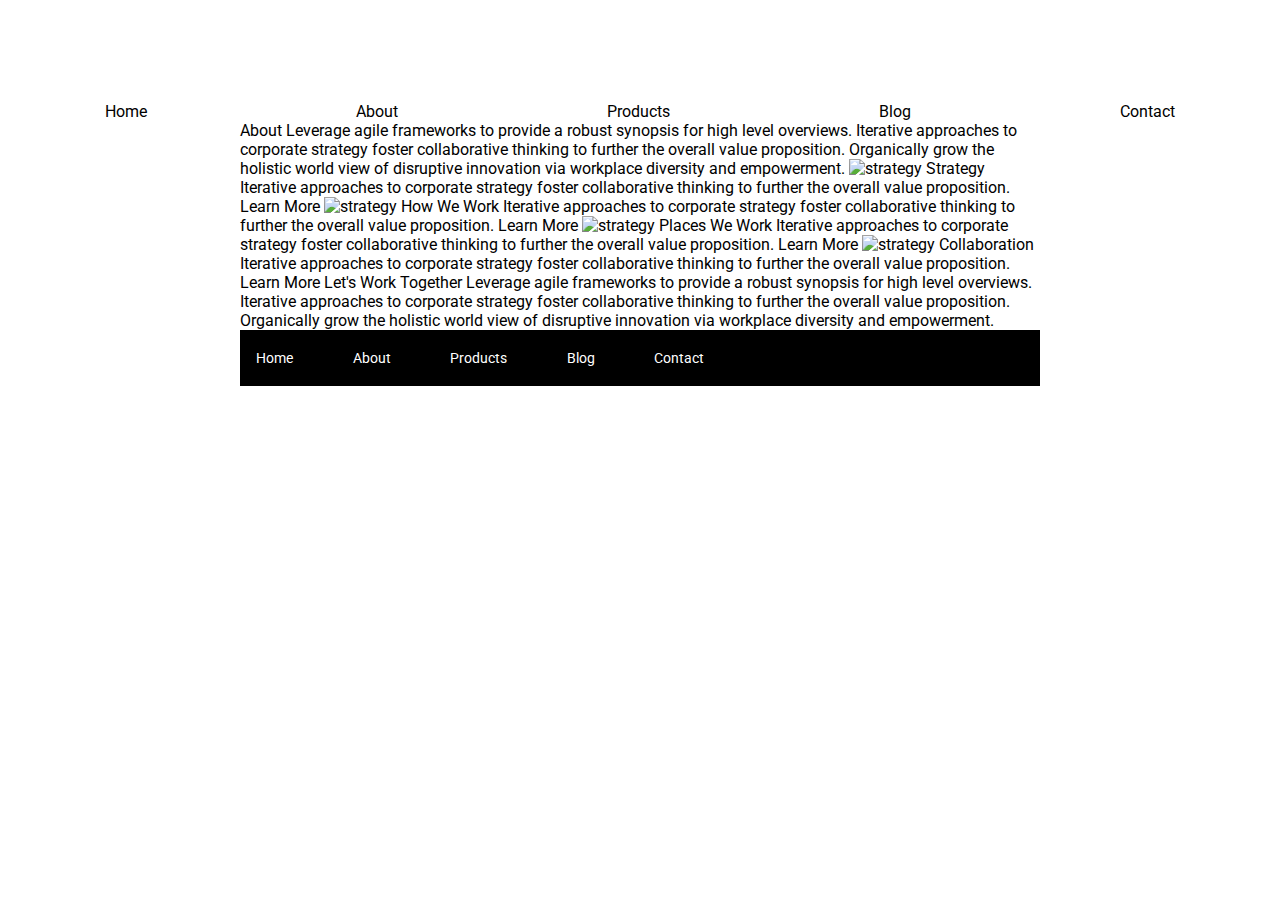
==== about.html @ d3a54a0d "finished the home section, working on the about" ====
<!doctype html>

<html lang="en">
<head>
  <meta charset="utf-8">

  <title>Sprint Challenge - About</title>

  <link href="https://fonts.googleapis.com/css?family=Roboto|Rubik" rel="stylesheet">
  <link rel="stylesheet" href="css/index.css">

</head>

<body>
  <header id="about">
    <nav>
        <div class="logo"></div>  <!--Empty div for logo pic-->
        <div class="links">
            <a href="/index.html">Home</a>
            <a href="/about.html">About</a>
            <a href="#">Products</a>
            <a href="#">Blog</a>
            <a href="#">Contact</a>          
        </div>  
    </nav>
    <div class="about-img"></div> <!--Empty div for bg pic-->
</header>
    <div class="container about-page">
     
    About

    Leverage agile frameworks to provide a robust synopsis for high level overviews. Iterative approaches to corporate strategy foster collaborative thinking to further the overall value proposition. Organically grow the holistic world view of disruptive innovation via workplace diversity and empowerment.


    <img src="img/about-plan.png" alt="strategy">
    
    Strategy
    
    Iterative approaches to corporate strategy foster collaborative thinking to further the overall value proposition.

    Learn More



    <img src="img/about-working.png" alt="strategy">
    
    How We Work
    
    Iterative approaches to corporate strategy foster collaborative thinking to further the overall value proposition.

    Learn More



    <img src="img/about-office.png" alt="strategy">
    
    Places We Work

    Iterative approaches to corporate strategy foster collaborative thinking to further the overall value proposition.

    Learn More

    <img src="img/about-meeting.png" alt="strategy">
    
    Collaboration
    
    Iterative approaches to corporate strategy foster collaborative thinking to further the overall value proposition.

    Learn More

    Let's Work Together

    Leverage agile frameworks to provide a robust synopsis for high level overviews. Iterative approaches to corporate strategy foster collaborative thinking to further the overall value proposition. Organically grow the holistic world view of disruptive innovation via workplace diversity and empowerment.
        
      <footer>
        <nav>
          <a href="index.html">Home</a>
          <a href="/about.html">About</a>
          <a href="#">Products</a>
          <a href="#">Blog</a>
          <a href="#">Contact</a>
        </nav>
      </footer>
    </div><!-- container -->        
</body>
</html>
---- css/index.css ----
/* http://meyerweb.com/eric/tools/css/reset/ 
   v2.0 | 20110126
   License: none (public domain)
*/

html, body, div, span, applet, object, iframe,
h1, h2, h3, h4, h5, h6, p, blockquote, pre,
a, abbr, acronym, address, big, cite, code,
del, dfn, em, img, ins, kbd, q, s, samp,
small, strike, strong, sub, sup, tt, var,
b, u, i, center,
dl, dt, dd, ol, ul, li,
fieldset, form, label, legend,
table, caption, tbody, tfoot, thead, tr, th, td,
article, aside, canvas, details, embed, 
figure, figcaption, footer, header, hgroup, 
menu, nav, output, ruby, section, summary,
time, mark, audio, video {
	margin: 0;
	padding: 0;
	font-size: 100%;
	font: inherit;
	vertical-align: baseline;
}
/* HTML5 display-role reset for older browsers */
article, aside, details, figcaption, figure, 
footer, header, hgroup, menu, nav, section {
	display: block;
}
* {
    box-sizing: border-box;
}

html, body {
    height: 100%;
    font-family: 'Roboto', sans-serif;
}

h1, h2, h3, h4, h5 {
    font-size: 18px;
    margin-bottom: 15px;
    font-family: 'Rubik', sans-serif;
}

p {
    line-height: 1.4;
}

.container {
    width: 800px;
    margin: 0 auto;
}
#index{
    width: 100%;
    padding: 2%;
}
.logo{
    background-image: url(/img/lambda-black.png);
    display: flex;
    align-items: center;
    background-repeat: no-repeat;
    width: 30%;
    padding: 5% 0% 3%;
}
#index nav {
    display: flex;
    justify-content: space-between;
    align-items: center;
}
.links{
    width: 100%;
    display: flex;
    justify-content: space-around;
    align-items: center;
}
.links a{
    text-decoration: none;
    color: black;
}
.bg-img{
    background-image: url(/img/jumbo.jpg);
    display: flex;
    justify-content: center;
    align-items: flex-end;
    background-repeat: no-repeat;
    margin-top: 3%;
    padding: 10% 0%;
}

.top-content {
    display: flex;
    flex-wrap: wrap;
    justify-content: space-evenly;
    margin-bottom: 20px;
    border-bottom: 1px dashed black;
}

.top-content .text-container {
    width: 48%;
    padding: 0 1%;
    padding-bottom: 20px;  
}

.middle-content {
    margin-bottom: 20px;
    border-bottom: 1px dashed black;
}

.middle-content h2 {
    padding: 0 2%;
    margin-bottom: 0;
}

.middle-content .boxes {
    display: flex;
    flex-wrap: wrap;
    justify-content: space-evenly;
}

.middle-content .boxes .box1, .box2, .box3, .box4, .box5, .box6, .box7, .box8, .box9, .box10{
    width: 12.5%;
    height: 100px;
    margin: 20px 2.5%;
    color: white;
    display: flex;
    align-items: center;
    justify-content: center;
}
.box1{
    background-color: teal;
}
.box2{
    background-color: gold;
}
.box3{
    background-color: cadetblue;
}
.box4{
    background-color: coral;
}
.box5{
    background-color: crimson;
}
.box6{
    background-color: forestgreen;
}
.box7{
    background-color: darkorchid;
}
.box8{
    background-color: hotpink;
}
.box9{
    background-color: indigo;
}
.box10{
    background-color: dodgerblue;
}


.bottom-content {
    display: flex;
    margin: 0 2% 20px;
    justify-content: space-around;
}

.bottom-content .text-container {
    padding-right: 4%;
}

.bottom-content .text-container:last-child {
    padding-right: 0;
}

footer {
    width: 100%;
    background: black;
}

footer nav {
    width: 60%;
    display: flex;
    justify-content: space-between;
    align-items: center;
    padding: 20px 2%;
    font-size: 14px;
}

footer nav a {
    color: white;
    text-decoration: none;
}
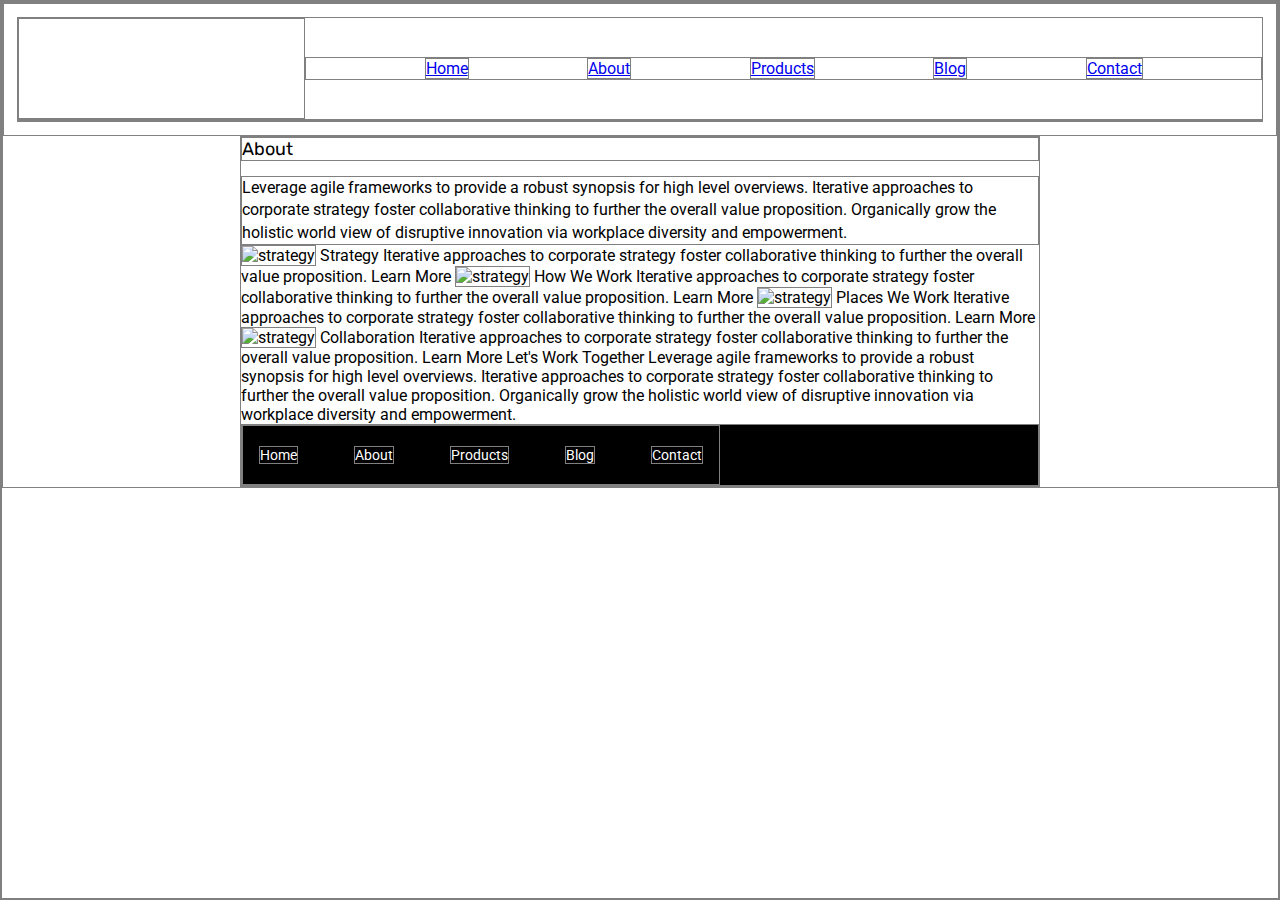
==== commit bec17957: "working on about html" ====
--- a/about.html
+++ b/about.html
@@ -12,6 +12,7 @@
 </head>
 
 <body>
+  <div class="pagecontainer">
   <header id="about">
     <nav>
         <div class="logo"></div>  <!--Empty div for logo pic-->
@@ -23,13 +24,13 @@
             <a href="#">Contact</a>          
         </div>  
     </nav>
-    <div class="about-img"></div> <!--Empty div for bg pic-->
+    <div class="bg-img"></div> <!--Empty div for bg pic-->
 </header>
     <div class="container about-page">
      
-    About
+      <h2>About</h2>
 
-    Leverage agile frameworks to provide a robust synopsis for high level overviews. Iterative approaches to corporate strategy foster collaborative thinking to further the overall value proposition. Organically grow the holistic world view of disruptive innovation via workplace diversity and empowerment.
+      <p> Leverage agile frameworks to provide a robust synopsis for high level overviews. Iterative approaches to corporate strategy foster collaborative thinking to further the overall value proposition. Organically grow the holistic world view of disruptive innovation via workplace diversity and empowerment.</p>
 
 
     <img src="img/about-plan.png" alt="strategy">
@@ -81,6 +82,7 @@
           <a href="#">Contact</a>
         </nav>
       </footer>
-    </div><!-- container -->        
+    </div><!-- container -->  
+  </div>
 </body>
-</html>+</html>        --- a/css/index.css
+++ b/css/index.css
@@ -29,6 +29,7 @@
 }
 * {
     box-sizing: border-box;
+    border: 1px solid grey;
 }
 
 html, body {
@@ -54,7 +55,7 @@
     width: 100%;
     padding: 2%;
 }
-.logo{
+#index .logo{
     background-image: url(/img/lambda-black.png);
     display: flex;
     align-items: center;
@@ -67,17 +68,17 @@
     justify-content: space-between;
     align-items: center;
 }
-.links{
+#index .links{
     width: 100%;
     display: flex;
     justify-content: space-around;
     align-items: center;
 }
-.links a{
+#index .links a{
     text-decoration: none;
     color: black;
 }
-.bg-img{
+#index .bg-img{
     background-image: url(/img/jumbo.jpg);
     display: flex;
     justify-content: center;
@@ -87,6 +88,30 @@
     padding: 10% 0%;
 }
 
+#about{
+    width: 100%;
+    padding: 1%;
+}
+#about .logo{
+    display: flex;
+    align-items: center;
+    background-repeat: no-repeat;
+    width: 30%;
+    padding: 5% 0% 3%;
+
+}
+#about nav{
+    display: flex;
+    justify-content: space-between;
+    align-items: center;
+}
+#about .links{
+    width: 100%;
+    display: flex;
+    justify-content: space-evenly;
+    align-items: center;
+
+}
 .top-content {
     display: flex;
     flex-wrap: wrap;
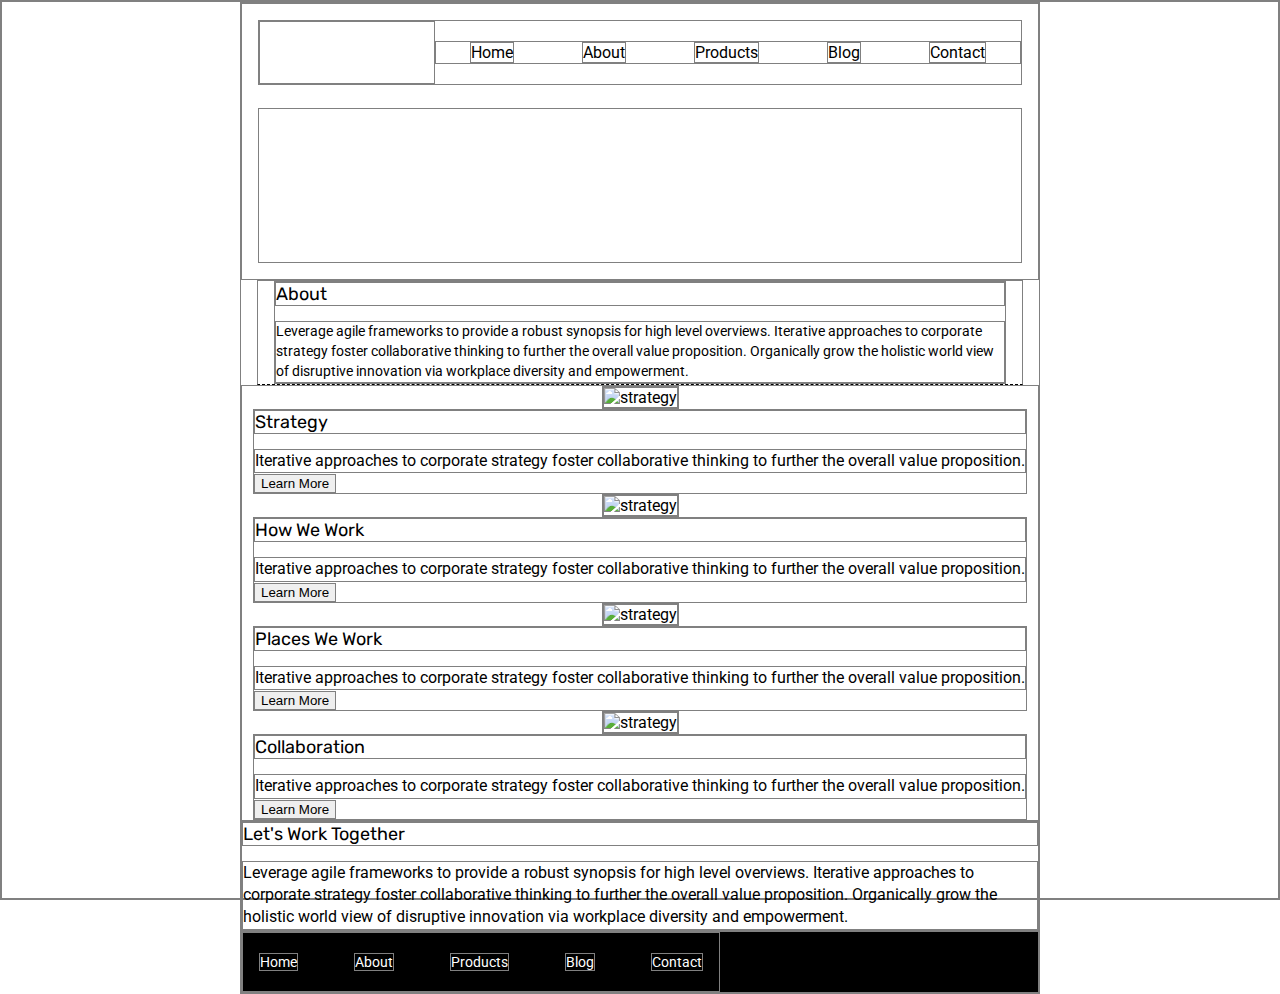
==== commit 27d63b17: "working on about css" ====
--- a/about.html
+++ b/about.html
@@ -12,77 +12,73 @@
 </head>
 
 <body>
-  <div class="pagecontainer">
-  <header id="about">
-    <nav>
-        <div class="logo"></div>  <!--Empty div for logo pic-->
-        <div class="links">
-            <a href="/index.html">Home</a>
-            <a href="/about.html">About</a>
-            <a href="#">Products</a>
-            <a href="#">Blog</a>
-            <a href="#">Contact</a>          
-        </div>  
-    </nav>
-    <div class="bg-img"></div> <!--Empty div for bg pic-->
-</header>
     <div class="container about-page">
-     
-      <h2>About</h2>
-
+      <header id="about">
+          <nav>
+            <div class="logo"></div>  <!--Empty div for logo pic-->
+            <div class="links">
+              <a href="index.html">Home</a>
+              <a href="about.html">About</a>
+              <a href="#">Products</a>
+              <a href="#">Blog</a>
+              <a href="#">Contact</a>          
+            </div>  
+          </nav>
+          <div class="bg-img"></div> <!--Empty div for bg pic-->
+      </header>
+      <section class="top-about">
+        <div class="about">
+          <h2>About</h2>
+          <p> Leverage agile frameworks to provide a robust synopsis for high level overviews. Iterative approaches to corporate strategy foster collaborative thinking to further the overall value proposition. Organically grow the holistic world view of disruptive innovation via workplace diversity and empowerment.</p>
+        </div>
+      </section>
+      <section class="middle-about">
+        <div class="strategy-img">
+          <img src="img/about-plan.png" alt="strategy">
+        </div>
+        <div class="strategy-txt">
+          <h2>Strategy</h2>
+          <p>Iterative approaches to corporate strategy foster collaborative thinking to further the overall value proposition.</p>
+          <button>Learn More</button>
+        </div>
+        <div class="how-work-img">
+          <img src="img/about-working.png" alt="strategy">
+        </div>
+        <div class="how-work-txt">
+          <h2>How We Work</h2>
+          <p>Iterative approaches to corporate strategy foster collaborative thinking to further the overall value proposition.</p>
+          <button>Learn More</button>
+        </div>
+        <div class="place-work-img">
+          <img src="img/about-office.png" alt="strategy">
+        </div>
+        <div class="place-work-txt">
+          <h2>Places We Work</h2>
+          <p>Iterative approaches to corporate strategy foster collaborative thinking to further the overall value proposition.</p>
+          <button>Learn More</button>
+        </div>
+        <div class="meeting-img">
+          <img src="img/about-meeting.png" alt="strategy">
+        </div>
+        <div class="meeting txt">
+          <h2>Collaboration</h2>
+          <p> Iterative approaches to corporate strategy foster collaborative thinking to further the overall value proposition.</p>
+          <button>Learn More</button>
+        </div>
+      </section>
+    <section class="bottom-about">
+      <h2>Let's Work Together</h2>
       <p> Leverage agile frameworks to provide a robust synopsis for high level overviews. Iterative approaches to corporate strategy foster collaborative thinking to further the overall value proposition. Organically grow the holistic world view of disruptive innovation via workplace diversity and empowerment.</p>
-
-
-    <img src="img/about-plan.png" alt="strategy">
-    
-    Strategy
-    
-    Iterative approaches to corporate strategy foster collaborative thinking to further the overall value proposition.
-
-    Learn More
-
-
-
-    <img src="img/about-working.png" alt="strategy">
-    
-    How We Work
-    
-    Iterative approaches to corporate strategy foster collaborative thinking to further the overall value proposition.
-
-    Learn More
-
-
-
-    <img src="img/about-office.png" alt="strategy">
-    
-    Places We Work
-
-    Iterative approaches to corporate strategy foster collaborative thinking to further the overall value proposition.
-
-    Learn More
-
-    <img src="img/about-meeting.png" alt="strategy">
-    
-    Collaboration
-    
-    Iterative approaches to corporate strategy foster collaborative thinking to further the overall value proposition.
-
-    Learn More
-
-    Let's Work Together
-
-    Leverage agile frameworks to provide a robust synopsis for high level overviews. Iterative approaches to corporate strategy foster collaborative thinking to further the overall value proposition. Organically grow the holistic world view of disruptive innovation via workplace diversity and empowerment.
-        
-      <footer>
-        <nav>
-          <a href="index.html">Home</a>
-          <a href="/about.html">About</a>
-          <a href="#">Products</a>
-          <a href="#">Blog</a>
-          <a href="#">Contact</a>
-        </nav>
-      </footer>
+    </section>    
+    <footer>
+      <nav>
+        <a href="index.html">Home</a>
+        <a href="about.html">About</a>
+        <a href="#">Products</a>
+        <a href="#">Blog</a>
+        <a href="#">Contact</a>
+      </nav>
+     </footer>
     </div><!-- container -->  
-  </div>
 </body>
 </html>        --- a/css/index.css
+++ b/css/index.css
@@ -51,11 +51,11 @@
     width: 800px;
     margin: 0 auto;
 }
-#index{
+header{
     width: 100%;
     padding: 2%;
 }
-#index .logo{
+.logo{
     background-image: url(/img/lambda-black.png);
     display: flex;
     align-items: center;
@@ -63,18 +63,18 @@
     width: 30%;
     padding: 5% 0% 3%;
 }
-#index nav {
+nav {
     display: flex;
     justify-content: space-between;
     align-items: center;
 }
-#index .links{
+.links{
     width: 100%;
     display: flex;
     justify-content: space-around;
     align-items: center;
 }
-#index .links a{
+.links a{
     text-decoration: none;
     color: black;
 }
@@ -87,31 +87,32 @@
     margin-top: 3%;
     padding: 10% 0%;
 }
-
-#about{
-    width: 100%;
-    padding: 1%;
-}
-#about .logo{
-    display: flex;
-    align-items: center;
+#about .bg-img{
+    background-image: url(/img/jumbo-about.png);
+    display: flex;
+    justify-content: center;
+    align-items: flex-end;
     background-repeat: no-repeat;
-    width: 30%;
-    padding: 5% 0% 3%;
-
-}
-#about nav{
-    display: flex;
-    justify-content: space-between;
-    align-items: center;
-}
-#about .links{
-    width: 100%;
-    display: flex;
-    justify-content: space-evenly;
-    align-items: center;
-
-}
+    margin-top: 3%;
+    padding: 10% 0%;
+}
+
+.top-about{
+    margin:0% 2%;
+    padding: 0% 2%;
+    font-size: .9rem;
+    border-bottom: 1px dashed black;
+}
+.middle-about{
+    display: flex;
+    justify-content: space-around;
+    flex-flow: row wrap;
+}
+.strategy-img{
+    display: flex;
+    justify-content: center;
+}
+
 .top-content {
     display: flex;
     flex-wrap: wrap;
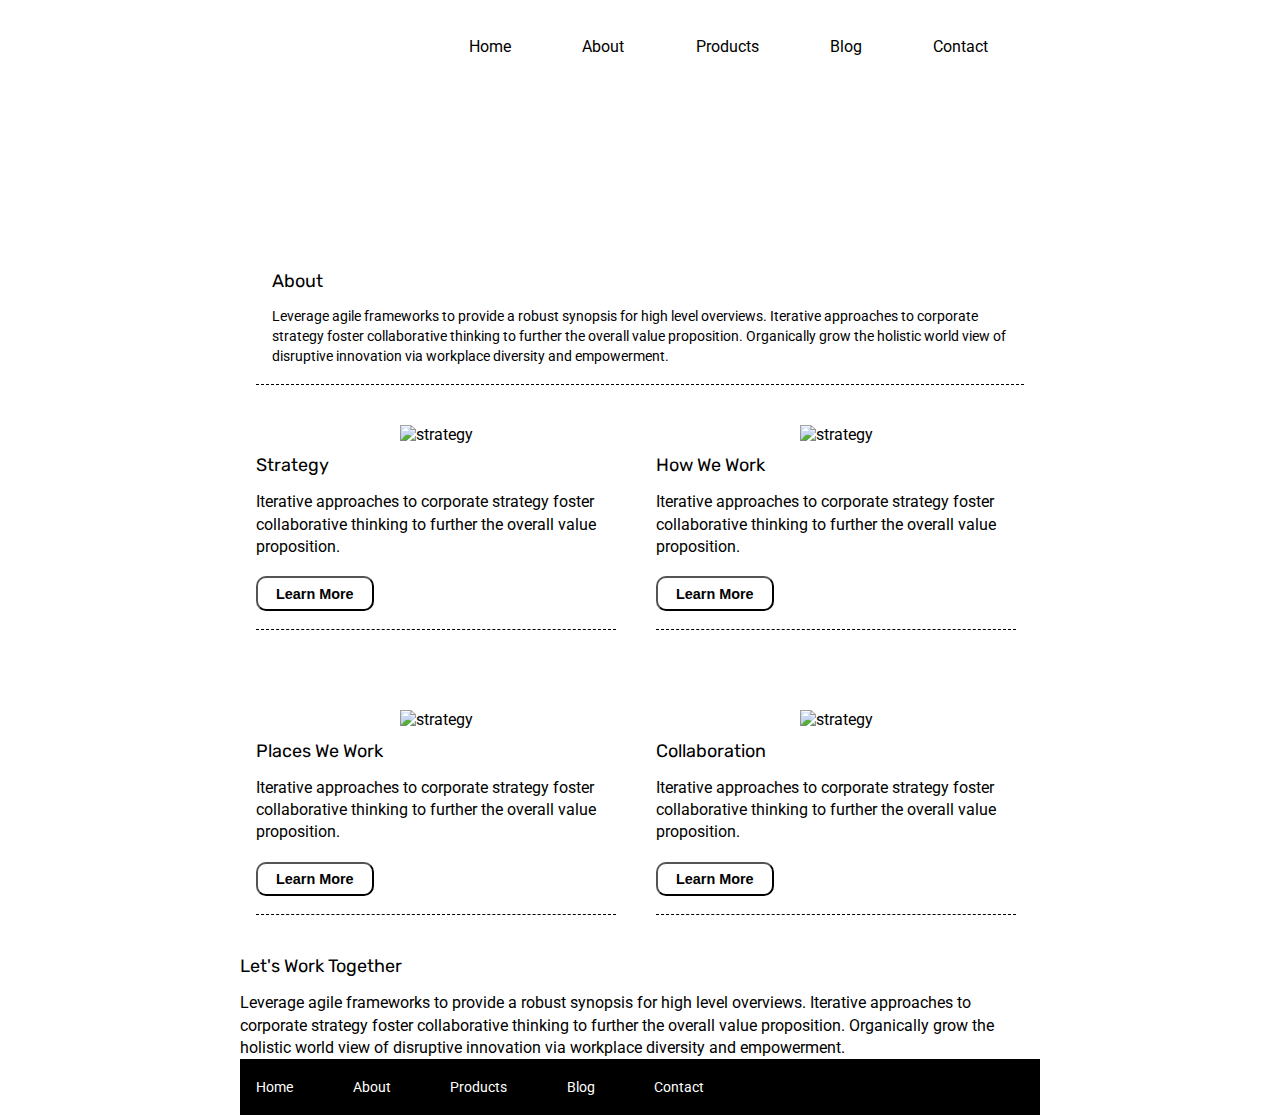
==== commit eaf4385e: "adding some final touches" ====
--- a/about.html
+++ b/about.html
@@ -33,37 +33,45 @@
         </div>
       </section>
       <section class="middle-about">
-        <div class="strategy-img">
-          <img src="img/about-plan.png" alt="strategy">
+        <div class="strategy">
+          <div class="strategy-img">
+            <img src="img/about-plan.png" alt="strategy">
+          </div>
+          <div class="strategy-txt">
+            <h2>Strategy</h2>
+            <p>Iterative approaches to corporate strategy foster collaborative thinking to further the overall value proposition.</p>
+            <button>Learn More</button>
+          </div>
         </div>
-        <div class="strategy-txt">
-          <h2>Strategy</h2>
-          <p>Iterative approaches to corporate strategy foster collaborative thinking to further the overall value proposition.</p>
-          <button>Learn More</button>
+        <div class="how-work">
+          <div class="how-work-img">
+            <img src="img/about-working.png" alt="strategy">
+          </div>
+          <div class="how-work-txt">
+            <h2>How We Work</h2>
+            <p>Iterative approaches to corporate strategy foster collaborative thinking to further the overall value proposition.</p>
+            <button>Learn More</button>
+          </div>
         </div>
-        <div class="how-work-img">
-          <img src="img/about-working.png" alt="strategy">
+        <div class="place-work">
+          <div class="place-work-img">
+            <img src="img/about-office.png" alt="strategy">
+          </div>
+          <div class="place-work-txt">
+            <h2>Places We Work</h2>
+            <p>Iterative approaches to corporate strategy foster collaborative thinking to further the overall value proposition.</p>
+            <button>Learn More</button>
+          </div>
         </div>
-        <div class="how-work-txt">
-          <h2>How We Work</h2>
-          <p>Iterative approaches to corporate strategy foster collaborative thinking to further the overall value proposition.</p>
-          <button>Learn More</button>
-        </div>
-        <div class="place-work-img">
-          <img src="img/about-office.png" alt="strategy">
-        </div>
-        <div class="place-work-txt">
-          <h2>Places We Work</h2>
-          <p>Iterative approaches to corporate strategy foster collaborative thinking to further the overall value proposition.</p>
-          <button>Learn More</button>
-        </div>
-        <div class="meeting-img">
-          <img src="img/about-meeting.png" alt="strategy">
-        </div>
-        <div class="meeting txt">
-          <h2>Collaboration</h2>
-          <p> Iterative approaches to corporate strategy foster collaborative thinking to further the overall value proposition.</p>
-          <button>Learn More</button>
+        <div class="meeting">
+          <div class="meeting-img">
+            <img src="img/about-meeting.png" alt="strategy">
+          </div>
+          <div class="meeting-txt">
+            <h2>Collaboration</h2>
+            <p> Iterative approaches to corporate strategy foster collaborative thinking to further the overall value proposition.</p>
+            <button>Learn More</button>
+          </div>
         </div>
       </section>
     <section class="bottom-about">
--- a/css/index.css
+++ b/css/index.css
@@ -29,7 +29,7 @@
 }
 * {
     box-sizing: border-box;
-    border: 1px solid grey;
+
 }
 
 html, body {
@@ -99,20 +99,127 @@
 
 .top-about{
     margin:0% 2%;
-    padding: 0% 2%;
+    padding: 0% 2% 2%;
     font-size: .9rem;
     border-bottom: 1px dashed black;
 }
 .middle-about{
     display: flex;
-    justify-content: space-around;
+    justify-content: space-between;
+    align-items: center;
     flex-flow: row wrap;
+    margin-bottom: 5%;
+}
+.strategy{
+    display: flex;
+    justify-content: space-evenly;
+    flex-flow: column wrap;
+    width: 45%;
+    margin: 5% 2%;
+    border-bottom: 1px dashed black;
 }
 .strategy-img{
     display: flex;
     justify-content: center;
-}
-
+    margin-bottom: 3%;
+}
+.strategy-txt{
+    text-align: left;
+}
+.strategy-txt button{
+    background-color: white;
+    color: black;
+    font-size: .9rem;
+    font-weight: 600;
+    border-radius: 10px;
+    padding: 2% 5%;
+    margin: 5% 0%;
+}
+.how-work{
+    display: flex;
+    justify-content: space-between;
+    flex-flow: column wrap;
+    width: 45%;
+    margin: 5% 3%;
+    border-bottom: 1px dashed black;
+
+}
+.how-work-img{
+    display: flex;
+    justify-content: center;
+    margin-bottom: 3%;
+
+}
+.how-work-txt{
+    text-align: left;
+
+}
+.how-work-txt button{
+    background-color: white;
+    color: black;
+    font-size: .9rem;
+    font-weight: 600;
+    border-radius: 10px;
+    padding: 2% 5%;
+    margin: 5% 0%;
+}
+.place-work{
+    display: flex;
+    justify-content: space-between;
+    flex-flow: column wrap;
+    width: 45%;
+    margin-top: 5%;
+    margin-left: 2%;
+    border-bottom: 1px dashed black;
+
+}
+.place-work-img{
+    display: flex;
+    justify-content: center;
+    margin-bottom: 3%;
+
+}
+.place-work-txt{
+    text-align: left;
+
+}
+.place-work-txt button{
+    background-color: white;
+    color: black;
+    font-size: .9rem;
+    font-weight: 600;
+    border-radius: 10px;
+    padding: 2% 5%;
+    margin: 5% 0%;
+}
+.meeting{
+    display: flex;
+    justify-content: space-between;
+    flex-flow: column wrap;
+    width: 45%;
+    margin-top: 5%;
+    margin-right: 3%;
+    border-bottom: 1px dashed black;
+
+}
+.meeting-img{
+    display: flex;
+    justify-content: center;
+    margin-bottom: 3%;
+}
+.meeting-txt{
+    text-align: left;
+
+}
+.meeting-txt button{
+    background-color: white;
+    color: black;
+    font-size: .9rem;
+    font-weight: 600;
+    border-radius: 10px;
+    padding: 2% 5%;
+    margin: 5% 0%;
+}
 .top-content {
     display: flex;
     flex-wrap: wrap;
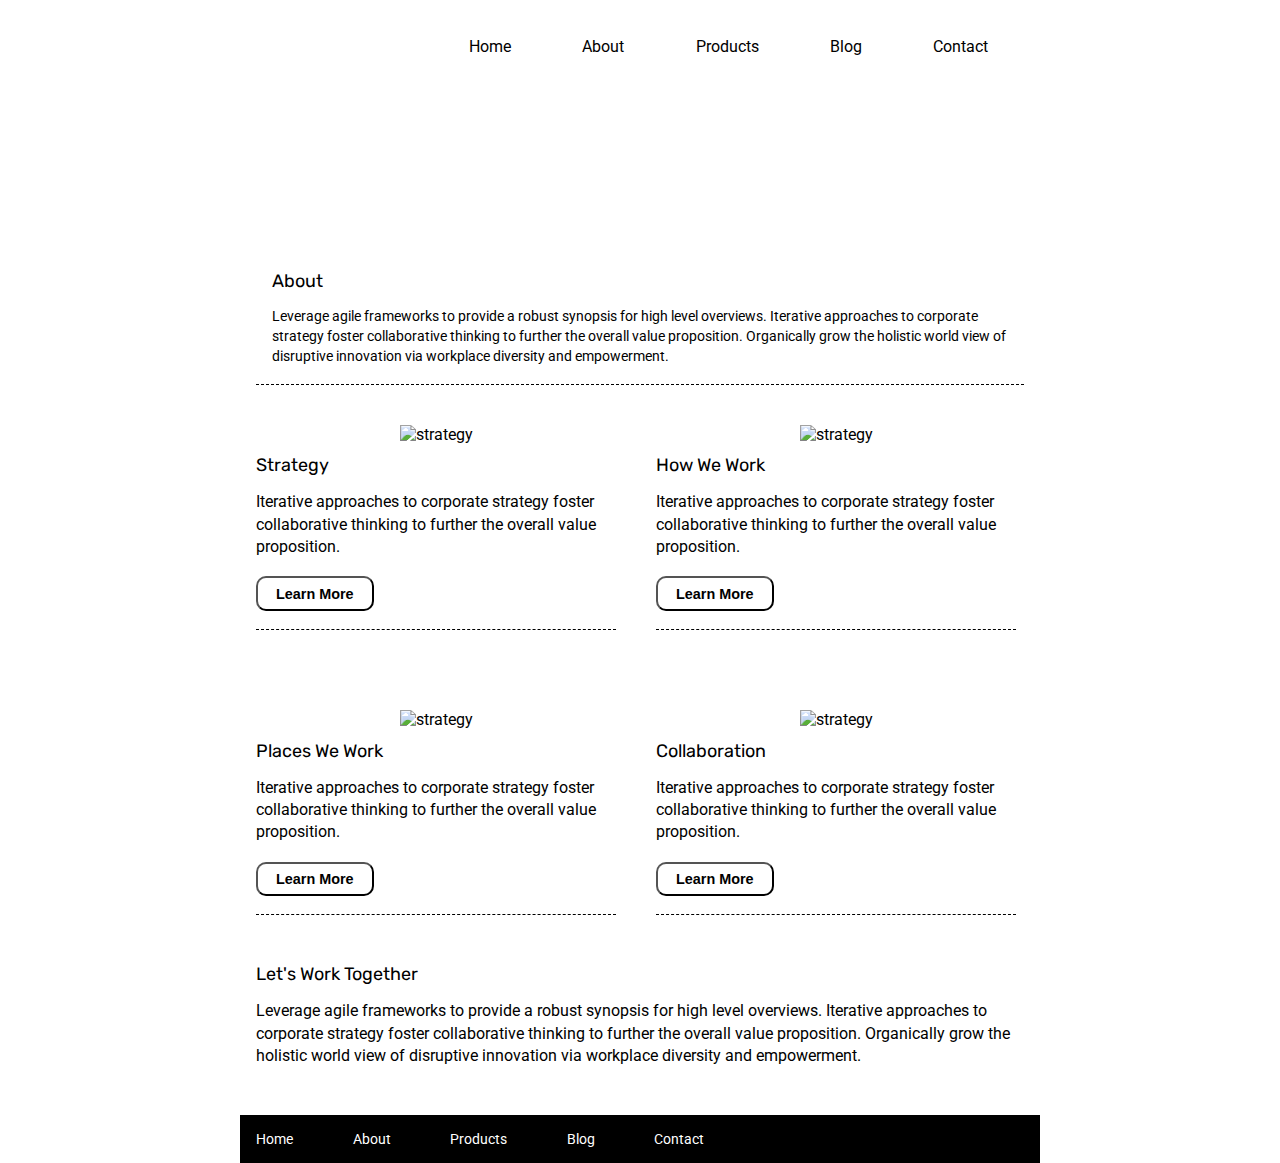
==== commit bfbbf78a: "finished sprint project" ====
--- a/about.html
+++ b/about.html
@@ -15,25 +15,28 @@
     <div class="container about-page">
       <header id="about">
           <nav>
-            <div class="logo"></div>  <!--Empty div for logo pic-->
-            <div class="links">
+            <section class="logo"></section>  <!--Empty div for logo pic-->
+            <section class="links">
               <a href="index.html">Home</a>
               <a href="about.html">About</a>
               <a href="#">Products</a>
               <a href="#">Blog</a>
               <a href="#">Contact</a>          
-            </div>  
+            </section>  
           </nav>
           <div class="bg-img"></div> <!--Empty div for bg pic-->
       </header>
+
       <section class="top-about">
         <div class="about">
           <h2>About</h2>
           <p> Leverage agile frameworks to provide a robust synopsis for high level overviews. Iterative approaches to corporate strategy foster collaborative thinking to further the overall value proposition. Organically grow the holistic world view of disruptive innovation via workplace diversity and empowerment.</p>
         </div>
       </section>
+
       <section class="middle-about">
-        <div class="strategy">
+
+        <section class="strategy">
           <div class="strategy-img">
             <img src="img/about-plan.png" alt="strategy">
           </div>
@@ -42,8 +45,9 @@
             <p>Iterative approaches to corporate strategy foster collaborative thinking to further the overall value proposition.</p>
             <button>Learn More</button>
           </div>
-        </div>
-        <div class="how-work">
+        </section>
+
+        <section class="how-work">
           <div class="how-work-img">
             <img src="img/about-working.png" alt="strategy">
           </div>
@@ -52,8 +56,9 @@
             <p>Iterative approaches to corporate strategy foster collaborative thinking to further the overall value proposition.</p>
             <button>Learn More</button>
           </div>
-        </div>
-        <div class="place-work">
+        </section>
+
+        <section class="place-work">
           <div class="place-work-img">
             <img src="img/about-office.png" alt="strategy">
           </div>
@@ -62,8 +67,9 @@
             <p>Iterative approaches to corporate strategy foster collaborative thinking to further the overall value proposition.</p>
             <button>Learn More</button>
           </div>
-        </div>
-        <div class="meeting">
+        </section>
+
+        <section class="meeting">
           <div class="meeting-img">
             <img src="img/about-meeting.png" alt="strategy">
           </div>
@@ -72,12 +78,14 @@
             <p> Iterative approaches to corporate strategy foster collaborative thinking to further the overall value proposition.</p>
             <button>Learn More</button>
           </div>
-        </div>
+        </section>
       </section>
+
     <section class="bottom-about">
       <h2>Let's Work Together</h2>
       <p> Leverage agile frameworks to provide a robust synopsis for high level overviews. Iterative approaches to corporate strategy foster collaborative thinking to further the overall value proposition. Organically grow the holistic world view of disruptive innovation via workplace diversity and empowerment.</p>
     </section>    
+
     <footer>
       <nav>
         <a href="index.html">Home</a>
--- a/css/index.css
+++ b/css/index.css
@@ -62,6 +62,10 @@
     background-repeat: no-repeat;
     width: 30%;
     padding: 5% 0% 3%;
+    transition: 1.5s;
+}
+.logo:hover{
+    touch-action:auto;
 }
 nav {
     display: flex;
@@ -77,6 +81,9 @@
 .links a{
     text-decoration: none;
     color: black;
+}
+.links a:hover{
+    color: darkgrey;
 }
 #index .bg-img{
     background-image: url(/img/jumbo.jpg);
@@ -135,6 +142,10 @@
     padding: 2% 5%;
     margin: 5% 0%;
 }
+.strategy-txt button:hover{
+    background-color: black;
+    color: white;
+}
 .how-work{
     display: flex;
     justify-content: space-between;
@@ -163,6 +174,10 @@
     padding: 2% 5%;
     margin: 5% 0%;
 }
+.how-work-txt button:hover{
+    background-color: black;
+    color: white;
+}
 .place-work{
     display: flex;
     justify-content: space-between;
@@ -192,6 +207,10 @@
     padding: 2% 5%;
     margin: 5% 0%;
 }
+.place-work-txt button:hover{
+    background-color: black;
+    color: white;
+}
 .meeting{
     display: flex;
     justify-content: space-between;
@@ -220,6 +239,17 @@
     padding: 2% 5%;
     margin: 5% 0%;
 }
+.meeting-txt button:hover{
+    background-color: black;
+    color: white;
+}
+
+.bottom-about{
+    display: flex;
+    flex-flow: column wrap;
+    margin: 0% 2% 5% 1%;
+    padding: 1%;
+}
 .top-content {
     display: flex;
     flex-wrap: wrap;
@@ -315,11 +345,15 @@
     display: flex;
     justify-content: space-between;
     align-items: center;
-    padding: 20px 2%;
+    padding: 2%;
     font-size: 14px;
 }
 
 footer nav a {
     color: white;
     text-decoration: none;
+}
+
+footer nav a:hover{
+    color: darkgrey;
 }